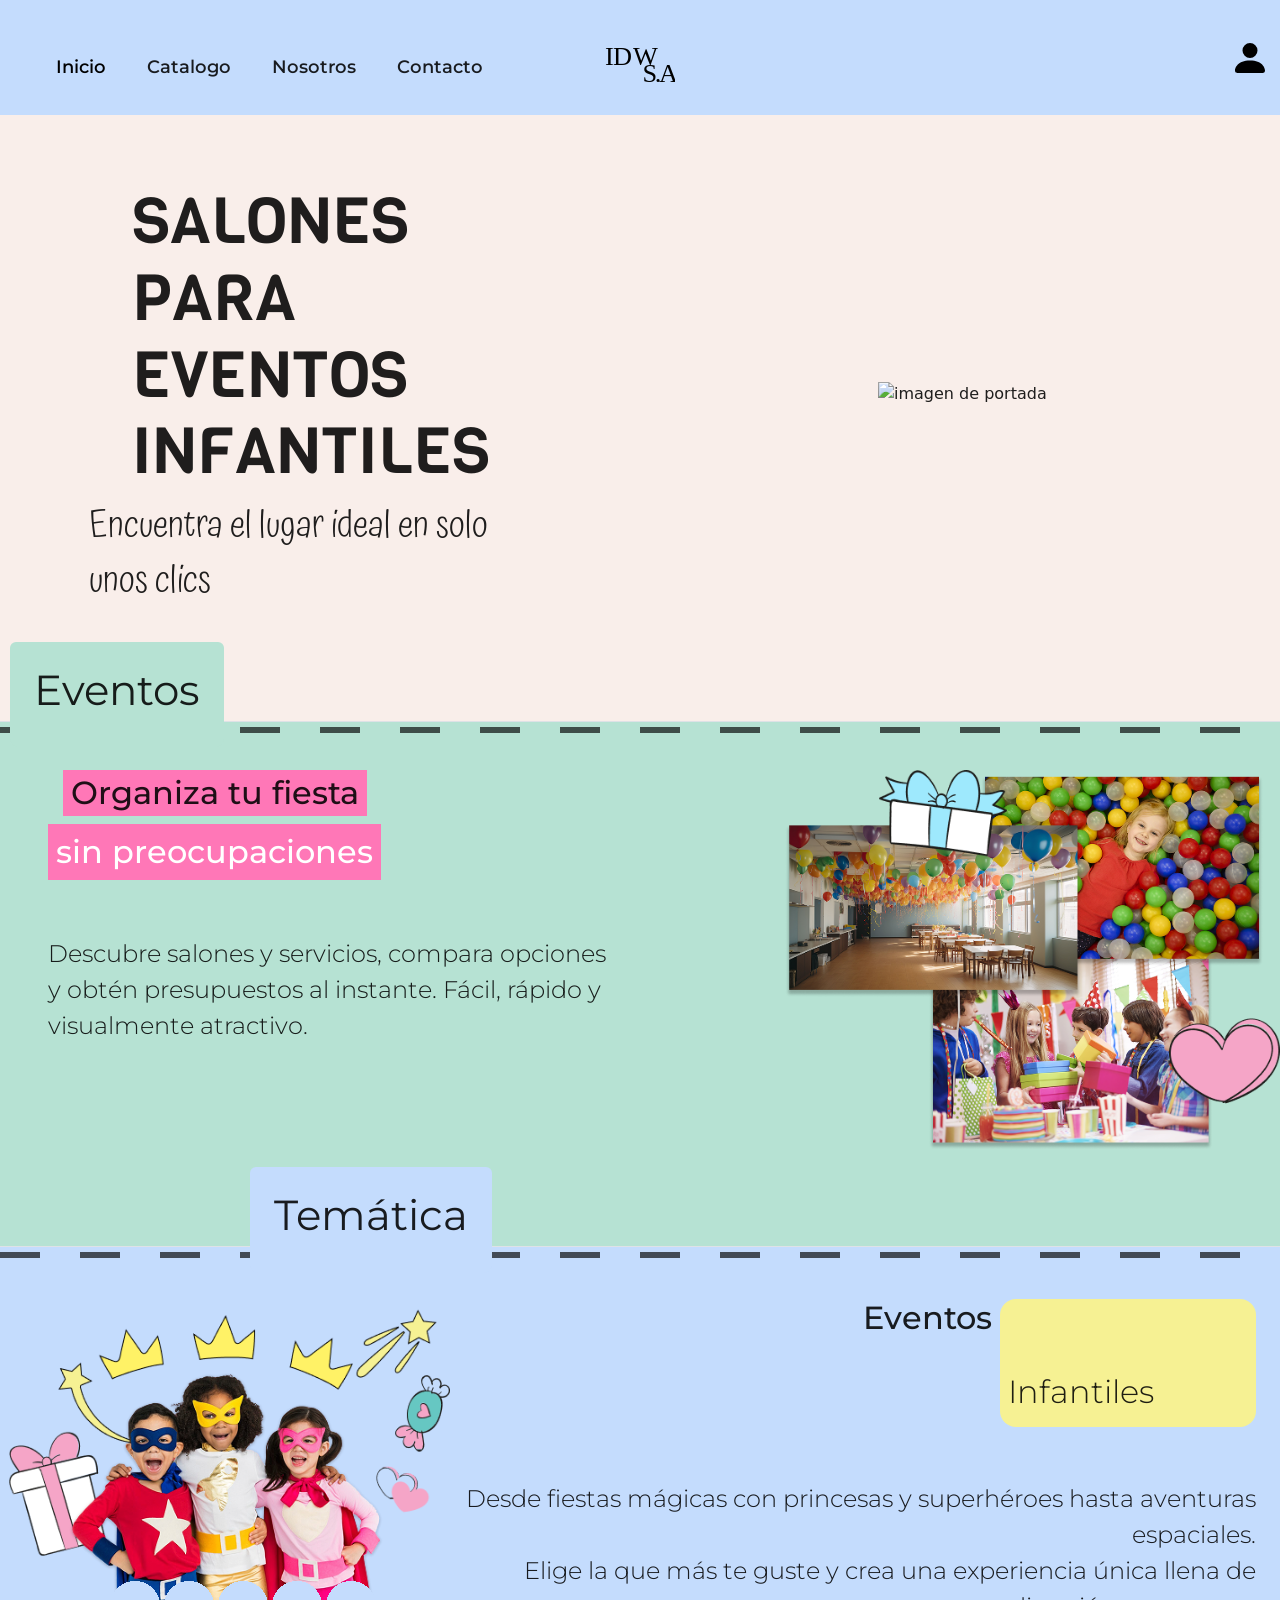
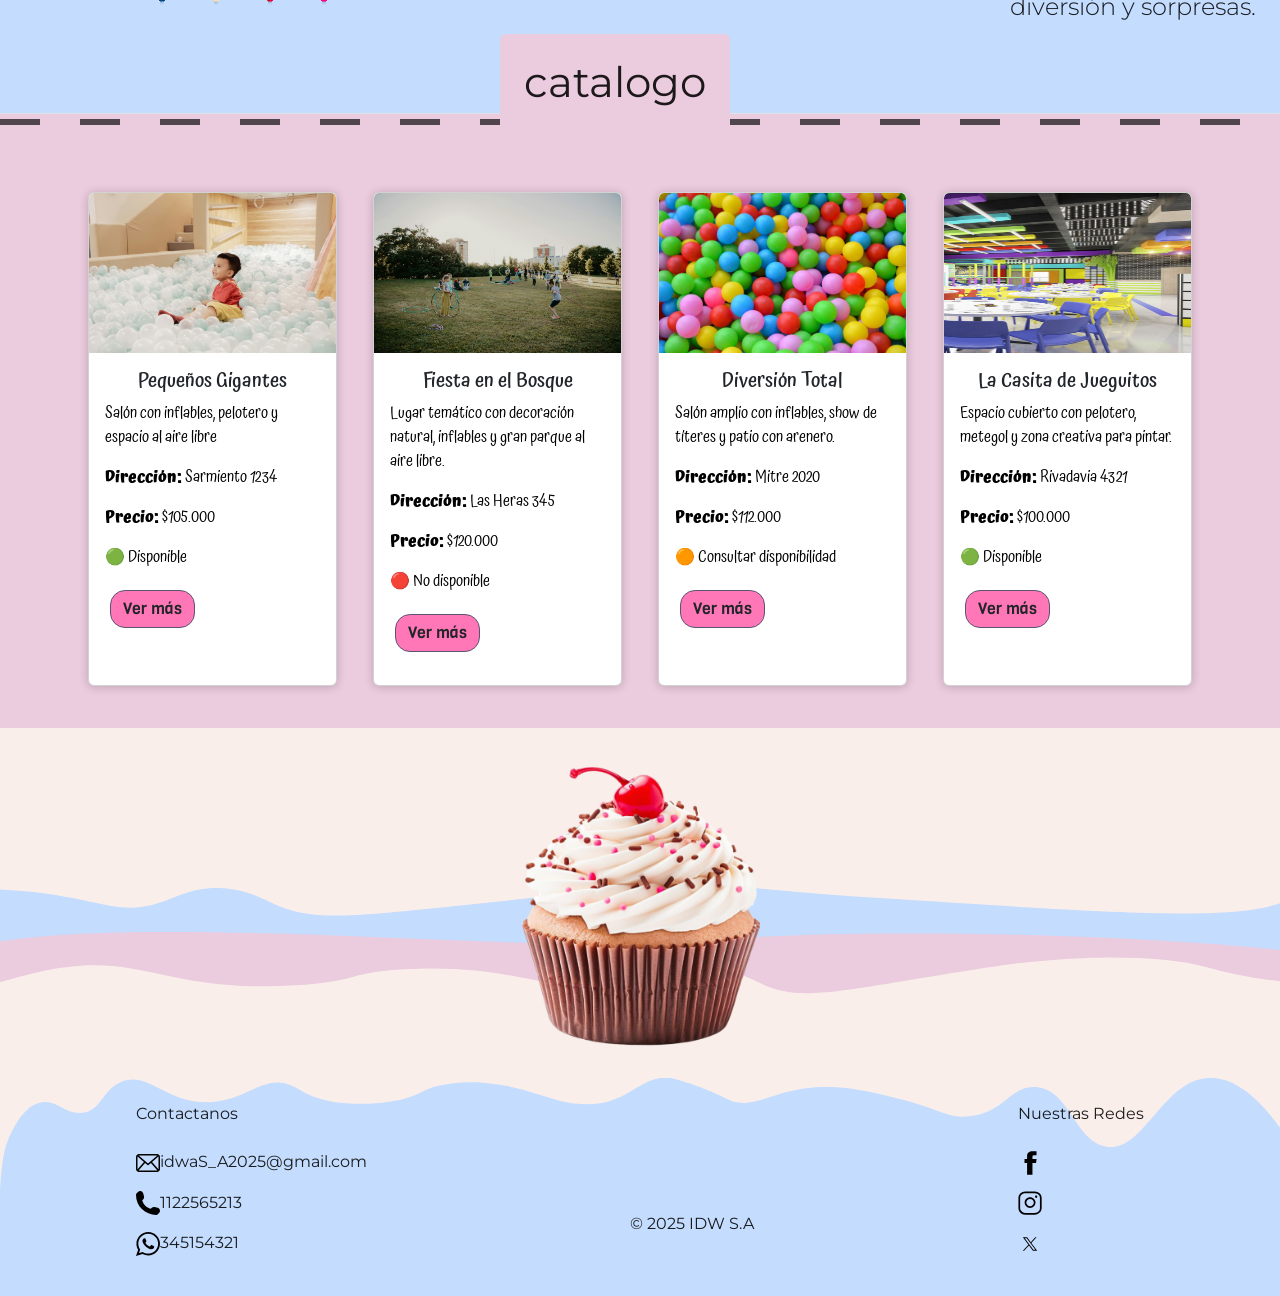
==== index.html @ 7faa492b "se trae cambios de alta salon y resuelve conflictos" ====
<!DOCTYPE html>
<html lang="en">
<head>
    <meta charset="UTF-8">
    <meta name="viewport" content="width=device-width, initial-scale=1.0">
    <title>Document</title>
    <link rel="stylesheet" href="./css/style.css">
    <!-- link bootstrap -->
    <link href="https://cdn.jsdelivr.net/npm/bootstrap@5.3.6/dist/css/bootstrap.min.css" rel="stylesheet" integrity="sha384-4Q6Gf2aSP4eDXB8Miphtr37CMZZQ5oXLH2yaXMJ2w8e2ZtHTl7GptT4jmndRuHDT" crossorigin="anonymous">

</head>
<body>
    <!--------------------------header -------------------------->
    <header class="sticky-top">
        <nav class="navbar navbar-expand-lg ">
            <div class="container-fluid position-relative d-flex align-items-center justify-content-between py-2">
              <button class="navbar-toggler" type="button" data-bs-toggle="collapse" data-bs-target="#navbarTogglerDemo01" aria-controls="navbarTogglerDemo01" aria-expanded="false" aria-label="Toggle navigation">
                <span class="navbar-toggler-icon"></span>
              </button>
              <div class="collapse navbar-collapse" id="navbarTogglerDemo01">
                <a class="navbar-brand" href="#"></a>
                <ul class="navbar-nav me-auto mb-2 mb-lg-0 nav-links">
                  <li class="nav-item">
                    <a class="nav-link active" aria-current="page" href="./index.html">Inicio</a>
                  </li>
                  <li class="nav-item">
                    <a class="nav-link" href="./templates/catalogo.html">Catalogo</a>
                  </li>
                  <li class="nav-item">
                    <a class="nav-link" href="./templates/quienes-somos.html">Nosotros</a>
                  </li>
                  <li class="nav-item">
                    <a class="nav-link" href="./templates/contacto.html">Contacto</a>
                  </li>
    
                </ul>
              </div>
            </div>

          </nav>
        <!-- logo -->
          <div id="logoHeader" class="position-absolute top-50 start-50 translate-middle">
              <img src="./assets/icons/logo.svg" alt="logo de la empresa" class="logo">
          </div>
          
        <!-- Contenedor para el icono User -->
        <div id="icon-container">
            <a href=""><img id="icono" src="/assets/icons/person-fill.svg" alt="Icono"></a>
        </div>
    </header> 

    <!--------------------------portada -------------------------->
    <main class="d-flex flex-column">
        <section class="container my-5 d-flex flex-column flex-md-row align-items-center justify-content-between gap-4 pb-5 mb-5">
            <div class="texto-portada figura-geometrica d-flex flex-column justify-content-center">
              <h1 class="display-3 fw-normal">SALONES PARA 
                <br>EVENTOS <br>
                INFANTILES</h1>
              <p class="lead">Encuentra el lugar ideal en solo unos clics</p>
            </div>
            <img src="./assets/img/imagen-de-portada.png" alt="imagen de portada" class="img-fluid portada-img">
          </section>
          

        <!--------------------------secciones eventos, tematicas, catalogo -------------------------->
        <section class="d-flex flex-column  ">

            <!-- Sección Eventos -->
            <section class="linea-top  d-flex flex-column flex-md-row align-items-lg-start align-items-md-center justify-content-around gap-5 py-5 position-relative border-top" id="seccion-1-evento">
                <div class="linea-titulo position-absolute px-4 py-4 rounded-top rounded-3 titulo-seccion" id="titulo-evento">
                  <h2 >Eventos</h2>
                </div>
              
                <div class="texto-seccion d-flex flex-column align-items-start text-start ms-lg-5 mb-5 gap-5 text-md-end" id="texto-seccion-evento">
                  <div id="subtitulo-seccion-evento" class="d-flex flex-column aling-self-center justify-content-center text-align-center">
                    <h3 class="d-flex flex-column align-self-center subtitulo bg-custom-subtitulo px-2 py-1">Organiza tu fiesta</h3>
                    <span class="subtitulo bg-custom-subtitulo text-white px-2 py-1 d-inline-block mt-0">sin preocupaciones</span>
                  </div>
                  <p class="d-flex flex-column parrafo mt-2 text-start" >
                    Descubre salones y servicios, compara opciones<br> y obtén presupuestos al instante. Fácil, rápido y visualmente atractivo.
                  </p>
                </div>
                <div class="d-flex text-center mb-5">
                    <img src="./assets/img/img-collage-eventos.png" alt="evento collage" class="img-fluid imagen-seccion">
                </div>
                
              </section>

            <!-- tematica -->
            <section class="linea-top  d-flex flex-column flex-md-row-reverse align-items-sm-center justify-content-around gap-3 py-5 position-relative border-top" id="seccion-2-tematica">
                <div class="linea-titulo position-absolute px-4 py-4 rounded-top rounded-3 titulo-seccion" id="titulo-tematica">

                    <h2>Temática</h2>
                    </div>
                    <div class="texto-seccion d-flex flex-column align-items-lg-end align-items-md-center text-start text-md-end gap-4 mb-4 me-3" id="texto-seccion-tematica">
                        <div id="subtitulo-seccion-tematica">
                            <h3 class="d-flex flex-row align-self-center subtitulo bg-custom-subtitulo px-2 py-1">
                                Eventos
                                <span class="subtitulo bg-custom-subtitulo ms-2 rounded-4 px-2 pb-3 pt-2">Infantiles</span>
                            </h3>
                        </div>
                        <p class="d-flex  text-align-center parrafo mt-4 me-2">
                        Desde fiestas mágicas con princesas y superhéroes hasta aventuras espaciales.<br>
                        Elige la que más te guste y crea una experiencia única llena de diversión y sorpresas.
                        </p>
                    </div>

                    <!-- Imagen -->
                    <div class="container-img d-flex mb-5">
                        <img class="imagen-seccion" id="img-super" src="/assets/img/ninios-superheroes.png" alt="temática de niños superheroes">
                    </div>
                          
            </section>
            <!-- catalogo -->
            <section class="linea-top  d-flex flex-column flex-lg-row align-items-center justify-content-around gap-3 py-5 position-relative border-top" id="seccion-3-catalogo">
                <div class="linea-titulo titulo-seccion position-absolute px-4 py-4 rounded-top" id="titulo-catalogo">
                <h2>catalogo</h2>
                </div>
                <!-- cards de catalogo -->

              <div class="container d-none d-md-none d-lg-block mt-4">
                <div class="row row-cols-1 row-cols-md-4 g-4">
                  <div class="col">
                    <div class="card h-100">
                      <img class="card-img-top" src="./assets/img/burbuja-kid.jpg" alt="persona">
                      <div class="card-body">
                        <h5 class="card-title">Pequeños Gigantes</h5>
                        <p class="card-text">Salón con inflables, pelotero y espacio al aire libre</p>
                        <p class="card-text"><strong>Dirección:</strong> Sarmiento 1234</p>
                        <p class="card-text"><strong>Precio:</strong> $105.000</p>
                        <p class="card-text">🟢 Disponible</p>
                        <a href="#" class="btn btn-custom">Ver más</a>
                      </div>
                    </div>

                  </div>

                  <div class="col">
                    <div class="card h-100">
                      <img class="card-img-top " src="./assets/img/evento3.jpg" alt="fiesta al aire libre">
                      <div class="card-body">
                        <h5 class="card-title">Fiesta en el Bosque</h5>
                        <p class="card-text">Lugar temático con decoración natural, inflables y gran parque al aire libre.</p>
                        <p class="card-text"><strong>Dirección:</strong> Las Heras 345</p>
                        <p class="card-text"><strong>Precio:</strong> $120.000</p>
                        <p class="card-text">🔴 No disponible</p>
                        <a href="#" class="btn btn-custom">Ver más</a>
                      </div>
                    </div>
                  </div>

                  <div class="col">
                    <div class="card h-100">
                      <img class="card-img-top" src="./assets/img/pelotas-colores.jpg" alt="salón de juegos">
                      <div class="card-body">
                        <h5 class="card-title">Diversión Total</h5>
                        <p class="card-text">Salón amplio con inflables, show de títeres y patio con arenero.</p>
                        <p class="card-text"><strong>Dirección:</strong> Mitre 2020</p>
                        <p class="card-text"><strong>Precio:</strong> $112.000</p>
                        <p class="card-text">🟠 Consultar disponibilidad</p>
                        <a href="#" class="btn btn-custom">Ver más</a>
                      </div>
                    </div>
                  </div>

                  <div class="col">
                    <div class="card h-100">
                      <img class="card-img-top" src="./assets/img/salon.jpg" alt="salon de fiestas Infantiles">
                      <div class="card-body">
                        <h5 class="card-title">La Casita de Jueguitos</h5>
                        <p class="card-text">Espacio cubierto con pelotero, metegol y zona creativa para pintar.</p>
                        <p class="card-text"><strong>Dirección:</strong> Rivadavia 4321</p>
                        <p class="card-text"><strong>Precio:</strong> $100.000</p>
                        <p class="card-text">🟢 Disponible</p>
                        <a href="#" class="btn btn-custom">Ver más</a>
                      </div>
                    </div>
                  </div>

                </div>
              </div>

              <!-- Carrusel visible solo en tablets y celulares -->
                <div id="carouselTabletMobile" class="carousel d-block d-md-block d-lg-none my-4" data-bs-ride="carousel">
                  <div class="carousel-inner">

                    <div class="carousel-item active">
                      <div class="card mx-3 h-100">
                        <img class="card-img-top w-100" src="./assets/img/burbuja-kid.jpg" alt="Pequeños Gigantes">
                        <div class="card-body">
                          <h5 class="card-title">Pequeños Gigantes</h5>
                          <p class="card-text">Salón con inflables, pelotero y espacio al aire libre</p>
                          <p class="card-text"><strong>Dirección:</strong> Sarmiento 1234</p>
                          <p class="card-text"><strong>Precio:</strong> $105.000</p>
                          <p class="card-text">🟢 Disponible</p>
                          <a href="#" class="btn btn-custom">Ver más</a>
                        </div>
                      </div>
                    </div>

                    <div class="carousel-item">
                      <div class="card mx-3 h-100">
                        <img class="card-img-top w-100" src="./assets/img/evento3.jpg" alt="Fiesta en el Bosque">
                        <div class="card-body">
                          <h5 class="card-title">Fiesta en el Bosque</h5>
                          <p class="card-text">Lugar temático con decoración natural, inflables y gran parque al aire libre.</p>
                          <p class="card-text"><strong>Dirección:</strong> Las Heras 345</p>
                          <p class="card-text"><strong>Precio:</strong> $120.000</p>
                          <p class="card-text">🔴 No disponible</p>
                          <a href="#" class="btn btn-custom">Ver más</a>
                        </div>
                      </div>
                    </div>
  
                    <div class="carousel-item">
                      <div class="card mx-3 h-100">
                        <img class="card-img-top w-100" src="./assets/img/pelotas-colores.jpg" alt="Diversión Total">
                        <div class="card-body">
                          <h5 class="card-title">Diversión Total</h5>
                          <p class="card-text">Salón amplio con inflables, show de títeres y patio con arenero.</p>
                          <p class="card-text"><strong>Dirección:</strong> Mitre 2020</p>
                          <p class="card-text"><strong>Precio:</strong> $112.000</p>
                          <p class="card-text">🟠 Consultar disponibilidad</p>
                          <a href="#" class="btn btn-custom">Ver más</a>
                        </div>
                      </div>
                    </div>

                    <div class="carousel-item">
                      <div class="card mx-3">
                        <img class="card-img-top w-100" src="./assets/img/salon.jpg" alt="La Casita de Jueguitos">
                        <div class="card-body">
                          <h5 class="card-title">La Casita de Jueguitos</h5>
                          <p class="card-text">Espacio cubierto con pelotero, metegol y zona creativa para pintar.</p>
                          <p class="card-text"><strong>Dirección:</strong> Rivadavia 4321</p>
                          <p class="card-text"><strong>Precio:</strong> $100.000</p>
                          <p class="card-text">🟢 Disponible</p>
                          <a href="#" class="btn btn-custom">Ver más</a>
                        </div>
                      </div>
                    </div>

                  </div>

                  <!-- flechitas del carrusel -->
                  <button class="carousel-control-prev" type="button" data-bs-target="#carouselTabletMobile" data-bs-slide="prev">
                    <span class="carousel-control-prev-icon bg-dark rounded-circle"></span>
                  </button>
                  <button class="carousel-control-next" type="button" data-bs-target="#carouselTabletMobile" data-bs-slide="next">
                    <span class="carousel-control-next-icon bg-dark rounded-circle"></span>
                  </button>
                </div>

          </section>
    
      <!----------------------- fin catalogo ----------------------->  
      
     <!--------------------------seccion cupcake -------------------------->
        <section class="container-cupcake">
            <div class="cupcake">
                <a href="/templates/catalogo.html "><img id="imgCupcake" src="./assets/img/cupcake.png" alt="imagen de un cupcake"></a>
            </div>
        </section>
    </main>
     
    <!--------------------------footer -------------------------->

    <footer class="d-flex flex-md-row flex-column flex-wrap justify-content-around align-items-center align-items-md-start text-center py-4 px-2"> 
     <!-- contacto  -->
              <div class="d-flex flex-column align-items-center align-items-md-start">
                <div class="textf">
                    <p class="textoInfo">Contactanos</p>
                <br>
                </div> 
                <div class="logosR d-flex justify-content-start align-items-center align-items-md-start mb-3">
                    <a href=""><img class="redesL" src="./assets/icons/email.svg" alt="logo de email"></a>
                    <p class="textoI">idwaS_A2025@gmail.com</p>
                </div>
                <div class="logosR d-flex justify-content-start align-items-center align-items-md-start mb-3">
                    <a href=""><img class="redesL" src="./assets/icons/phone.svg" alt="logo"></a>
                    <p class="textoI">1122565213</p>
                </div>
                <div class="logosR d-flex justify-content-start align-items-center align-items-md-start mb-3">
                    <a href=""><img class="redesL" src="./assets/icons/whatsapp.svg" alt="logo de whatsapp"></a>
                    <p class="textoI">345154321</p>
                </div>
            </div>
            </div>
      <!-- texto  -->
              <div class="d-flex flex-column justify-content-center align-items-center align-items-md-start mx-2 ">
                <p id="fin">© 2025 IDW S.A</p>
            </div>

      <!-- redes sociales  -->
            <div class="d-flex flex-column align-items-center align-items-md-start" id="redesF">
                <p class="textoInfo">Nuestras Redes</p>
                <br>
                <div class="logosR d-flex justify-content-center mb-3">
                    <a href=""><img class="redesL" src="./assets/icons/facebook.svg" alt="logo de facebook"></a>
                </div>
                <div class="logosR d-flex justify-content-center mb-3">
                    <a href=""><img class="redesL" src="./assets/icons/instagram.svg" alt="logo de instagram"></a>
                </div>
                <div class="logosR d-flex justify-content-center mb-3">
                  <a href=""><img class="redesL" src="./assets/icons/twitter.svg" alt="logo de twitter"></a>
                </div>
            </div> 
    </footer>

    <script src="https://cdn.jsdelivr.net/npm/bootstrap@5.3.6/dist/js/bootstrap.bundle.min.js" integrity="sha384-j1CDi7MgGQ12Z7Qab0qlWQ/Qqz24Gc6BM0thvEMVjHnfYGF0rmFCozFSxQBxwHKO" crossorigin="anonymous"></script>
  
</body>

</html>
---- css/style.css ----
@import url('https://fonts.googleapis.com/css2?family=Atma:wght@300;400;500;600;700&family=Montserrat:ital,wght@0,100..900;1,100..900&family=Viga&display=swap');


:root{
    --color-fondo: rgb(249, 238, 234);
    --color-lineas: rgb(0, 0, 0, 0.66);
    --color-linea-invisible:rgb(0, 0, 0, 0);
    --color-primero:rgb(182, 226, 211);
    --color-segundo: rgb(196, 220, 253);
    --color-tercero: rgb(235, 203, 222);
    --color-cuarto:rgb(246, 241, 147);
    --color-quinto:rgb(163, 255, 172);
    --color-sexto:rgb(255, 119, 183);
    --color-septimo: rgb(89, 86, 116);
    --color-letra:rgb(0, 0, 0, 0.88);
    --letra-titulo: "Viga", sans-serif;
    --letra-subtitulo: "Montserrat", sans-serif;
    --letra-texto: "Montserrat", sans-serif;
    --letra-divertida: "Atma", system-ui;
}

/*Eliminacion de margenes y padding predefinidos*/
*{
    margin: 0;
    padding:0;
}

/*body*/
body{
    background-color: var(--color-fondo) !important;
    color: var(--color-letra) !important;
}

/****************************header*******************************/
header {
    display: flex;
    justify-content: space-between;
    align-items: center; 
    background-color: var(--color-segundo);
    padding: 10px;
}

/* imagen logo */
#logoHeader{
    width: 70px;
    height: auto;
    margin-top: 10px;
    background: none;
}

/* barra de navegacion */
.navbar{
    display: flex;
    justify-content: center;
    align-items: center;
    background: none;
}
.navbar ul {
    list-style-type: none;
    display: flex;
    margin: 10px;
    padding: 0;
    background: none;
}

.navbar li a {
    margin-right: 25px;
    margin-top: 10px;
    text-decoration: none;
    text-decoration-style: solid;
    background: none;
    font-weight: 550;
    font-size: 18px;
    font-family: var(--letra-texto);
    color: var(--color-letra);
}
.navbar li a:hover{
    background-color: var(--color-fondo);
    border-radius: 5px;
    width: 100%;
}
/* icono user y su contenedor */
#icon-container {
    display: flex;
    justify-content: flex-end;
    align-items: center;
    background: none;
}

#icono {
    width: 40px; 
    height: auto;
    margin-left: 10px;
    background-color: var(--color2);
}
/****************************fin del header*******************************/
/*---Comienza Main----*/
main{
    display: flex;
    flex-direction: column;
}
/*---Seccion Portada de inicio---*/


.figura-geometrica {
    background-image: url("../assets/img/cuadrado-y-circulo.png");
    background-size: contain;
    background-repeat: no-repeat;
    width: 30em;
    height: auto;
    padding: 20px 0 0px 50px;
}

.texto-portada p {
    position: relative;
    right: 10%;
    font-family: var(--letra-divertida);
    font-weight: 300;
    font-size: 2.3rem;
}

.texto-portada h1 {
    font-family: var(--letra-titulo);
}

.portada-img {
    width: 25vw;
    height: auto;
    object-fit: cover;
}

/*FIN PORTADA INICIO*/

/*----Seciones continuas----*/
/*----espacio secciones general(eventos-tematica-catalogo-) ----*/

.container-espacio-secciones{
    display: flex;
    flex-direction: column;
    margin-top: 30px;
}


/*Titulos (h2)sobresalientes de las secciones afectando de manera general(eventos-tematica-catalogo)*/
.titulo-seccion h2{
    font-size: 2.6rem;
    font-family: var(--letra-subtitulo);
    font-weight: 400;
    font-style: normal;
}
.titulo-seccion{
    height: fit-content;
    z-index: 1;
    position: absolute;
    top: -80px;
    left: 10px;
    padding: 1.25em 1.25em 0.25em 0.25em; 
    border-radius: 2em 2em 0 0;
    
    
}
/*posicionamiento de texto en cada seccion de manera general(evento-tematica-catalogo) */


/* tipografía Subtitulos(h3) de cada seccion*/
.subtitulo{
    font-family: var(--letra-subtitulo);
    font-optical-sizing: auto;
    font-weight: 500;
    font-style: normal;
    font-size: 2rem;
}
/*tipografía parrafo de cada seccion*/
.parrafo{
    font-family: var(--letra-texto);
    font-optical-sizing: auto;
    font-weight: 300;
    font-style: normal;
    font-size: 1.5rem;
}


/*borde superior secciones*/
.linea-top {
    background-image: repeating-linear-gradient(60deg, var(--color-lineas), var(--color-lineas) 60px, transparent 60px, transparent 60.05px, var(--color-lineas) 60px), repeating-linear-gradient(90deg, var(--color-lineas), var(--color-lineas) 40px, transparent 0, transparent 30px,var(--color-linea-invisible) 80px), repeating-linear-gradient(180deg, #000000, #000000 28.5px, transparent 30px, transparent 48.05px, #000000 49px), repeating-linear-gradient(270deg, #000000, #000000 28.5px, transparent 30px, transparent 48.05px, #000000e1 49px);
    background-size: 0 0, 100% 6px, 0 0 , 0 0;
    background-position: 0 0, 0 5px, 0 0, 0 0;
    background-repeat: no-repeat;   
    }


.linea-titulo {
    background-image: url("../assets/img/lineas-en-titulos.png");
    background-repeat: no-repeat;
    background-size: cover;
    background-position: 0 -20%;
    
}

.container-img{
   width: 95%;
   max-width: 450px;
}

.imagen-seccion{
   width: 100%;
   height: auto;
}

/*--FIN de los estilos de las secciones en general(evento-tematica-catalogo)--*/


/*----primera seccion - eventos----*/

#seccion-1-evento{
   background-color: var(--color-primero);
   
   gap: 30px;
}

#titulo-evento{
    background-color: var(--color-primero);
    top:-30;
}


#subtitulo-seccion-evento h3, span{
    width: fit-content;
    background-color: var(--color-sexto);
}

#seccion-1-evento div p{
    margin-top: 40px;
    width: auto;
}

  
/*fin seccion - evento*/

/*-----segunda seccion - temática-----*/

#seccion-2-tematica{
    background-color: var(--color-segundo);
    justify-content: space-around;
    gap: 80px;
    flex-direction: row-reverse;
}

/*titulo tematica que sobre sale*/
#titulo-tematica{
    background-color: var(--color-segundo);
    left: 250px;
}


#img-super{

    mask: linear-gradient(#000000 70%, transparent);
    mask: radial-gradient(circle at bottom,#0000 25px, #000 25px);
    mask-size: 12% 100%;
}

#texto-seccion-tematica {
    align-items: end ;
    text-align: end;
    gap: 80px;
    margin-bottom: 30px; 
    margin-right: 30px;
    
}
#texto-seccion-tematica p{
    margin-right: 10px;
}

#subtitulo-seccion-tematica h3{
    display: flex;
    flex-direction: row;
    height: 12vh;
    margin-bottom: 30px;
}
#subtitulo-seccion-tematica span{
    align-content: end;
    width: 8em;
    height: 4em;
    text-align: start;
    padding-bottom: 1.2rem;
    padding-left: 0.625rem;
    margin-left: 0.625rem;
    font-weight: 300;
    background-color: var(--color-cuarto);
    
}

/*fin seccion - temática*/
/*-----tercera seccion - catálogo------*/

.card{
    margin: 6px;
    border-radius: 6px;
    overflow: hidden;
    background: #fff;
    box-shadow: 0px 1px 10px rgba(0,0,0,0.2);
    cursor: default;
    transition:  all 0.2s ease;
}
.card:hover{
    box-shadow: 5px 5px 20px rgba(0,0,0,0.4);
    transform: translateY(-3%);
}

.card img{
    width: 100%;
    height: 10rem;
}
.card .card-title{
    padding: 5x;
    font-family: var(--letra-divertida);
    text-align: center;
}

.card .card-text{
    font-family: var(--letra-divertida);
    line-height: 1.5;
    color: black;
}

.card .contenido{
    font-weight:  400;
}

.card a{
    font-family: var(--letra-titulo);
    font-size: 1rem;
    background-color: var(--color-sexto);
    border-radius: 15px;
    border-color: var(--color-septimo);
    margin: 5px;
}
#seccion-3-catalogo{
    background-color: var(--color-tercero);
    justify-content: center;
}

#titulo-catalogo{
    background-color: var(--color-tercero);
    left: 500px;
}


/*fin seccion - catálogo*/

/*********************************** seccion cupcake **********************************/
.container-cupcake{
    background-image: url("../assets/img/fondo-cupcake.svg");
    background-size: cover;
    background-color: none;
    background-position: center;  
    width: 100%;
}

.cupcake{
    padding: 20px;
    margin: 5px; 
}
#imgCupcake{
    width: 250px; 
    height: auto;
    display: block; 
    margin: 0 auto; 
    transition: transform 0.3s ease;
}
/* efecto hover en img */
#imgCupcake:hover {
    transform: scale(1.1); 
}
/********************************** footer **********************************/
footer{
    background-image: url("../assets/img/wave-celeste.svg");;
    background-size: cover;
    background-repeat: no-repeat;
    background-position: top; 
    padding: 3px; 
    text-align: center;
    margin-top: 0px;
    justify-content: space-around;
    align-items: center;
}

.redesL {
    width: 24px;
    height: 24px;
  }
  

.textoI, .textoInfo {
    font-family: var(--letra-texto);
    text-align: left;
    margin: 0;
  }
  
  
#fin {
    font-family: var(--letra-texto);
    text-align: center;
    margin-top: 110px;
    font-size: 1rem;
    margin-bottom: 0;
  }


@media (max-width:780px){
    html{
        font-size: 14px;
    }

    .figura-geometrica {
    background-image: url("../assets/img/cuadrado-y-circulo.png");
    background-size: contain;
    background-repeat: no-repeat;
    width: 80%;
    height: auto;
    padding: 10px 0 10px 10px;
    }   
    
    .texto-portada p {
        right: 0%;
        
    }
    
    .titulo-seccion{
    top: -60px;
    left: 10px;
    padding: 20px 20px 20px 20px; 
    border-radius: 30px 30px 0 0;  
    } 
    
    .texto-seccion{
        align-items: center;
        flex-direction: column;
        text-align: center;
        justify-content: center;
       
        text-align: center;
    
    };

    #subtitulo-seccion-evento{
        align-items: center;
        text-align: center;
    };
    
    #texto-seccion-evento{
    align-items: center;
    margin-left: 0;
    margin-bottom: 0; 
    gap: 0;
    text-align: center;
}

    #titulo-tematica{
        
        left: 10px;
    }
    #titulo-catalogo{
        left: 10px;
    }
} 

@media (max-width:410px){
    html{
        font-size: 10px;
    }
    #texto-seccion-tematica p{
    margin-right: 0px;
}
} 

/********** tablet ************/
@media  (min-width: 601px) and (max-width: 991px) {
    #fin{
        margin: 2px;
    }
    .card{
        display: flex;
        justify-content: center;
        align-items: center;
        padding:20px 0;
        width: 240px;
    }

    .container-cupcake{
        width: 100%;
        display: flex;
    }
    .cupcake{
    margin: 0 auto;
    text-align: center;
    }
    #imgCupcake{
        width: 130px; 
        height: auto;
        display: flex; 
        margin: 0 auto; 
        transition: transform 0.3s ease;
    }
    #imgCupcake:hover {
        transform: scale(1.1); 
    }
}
@media (min-width: 992px) and (max-width: 1100px) {
  #logoHeader {
    margin-left: 50px;
  }
   
}

/* mobile */
@media (max-width: 600px){ 
    #fin{
        margin: 2px;
    }
    .card{
        justify-content: center;
        align-items: center;
        padding: 5px 0;
        width: 240px;
    }
    .logosR{
        justify-content: center;
    }
    .redesL {
        width: 18px;
        height: 18px;
    }
    .container-cupcake, footer{
        width: 100%;
        display: flex;
    }
    .cupcake{
    margin: 0 auto;
    text-align: center;
    }
    #imgCupcake{
        width: 100px; 
        height: auto;
        display: flex; 
        margin: 0 auto; 
        transition: transform 0.3s ease;
    }
    #imgCupcake:hover {
        transform: scale(1.1); 
    }
    .textoI{
        display: none;
    }
}
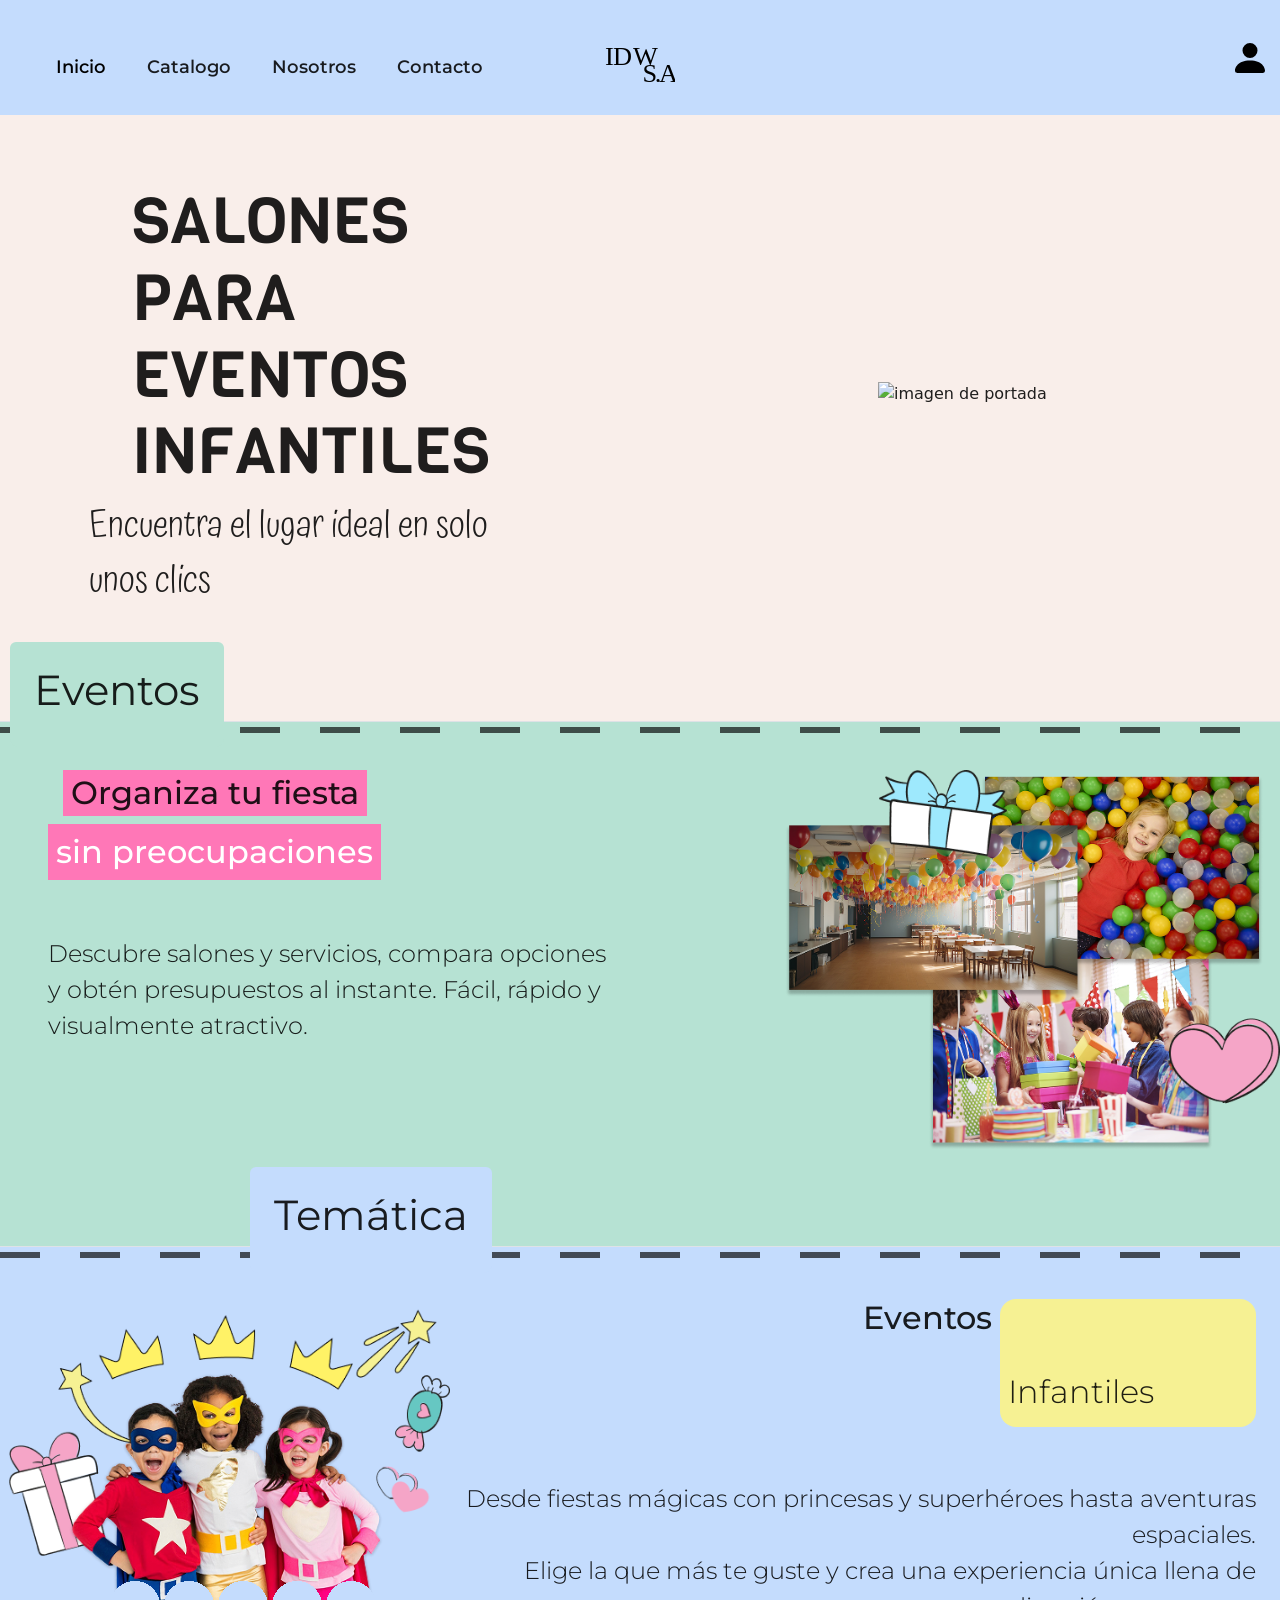
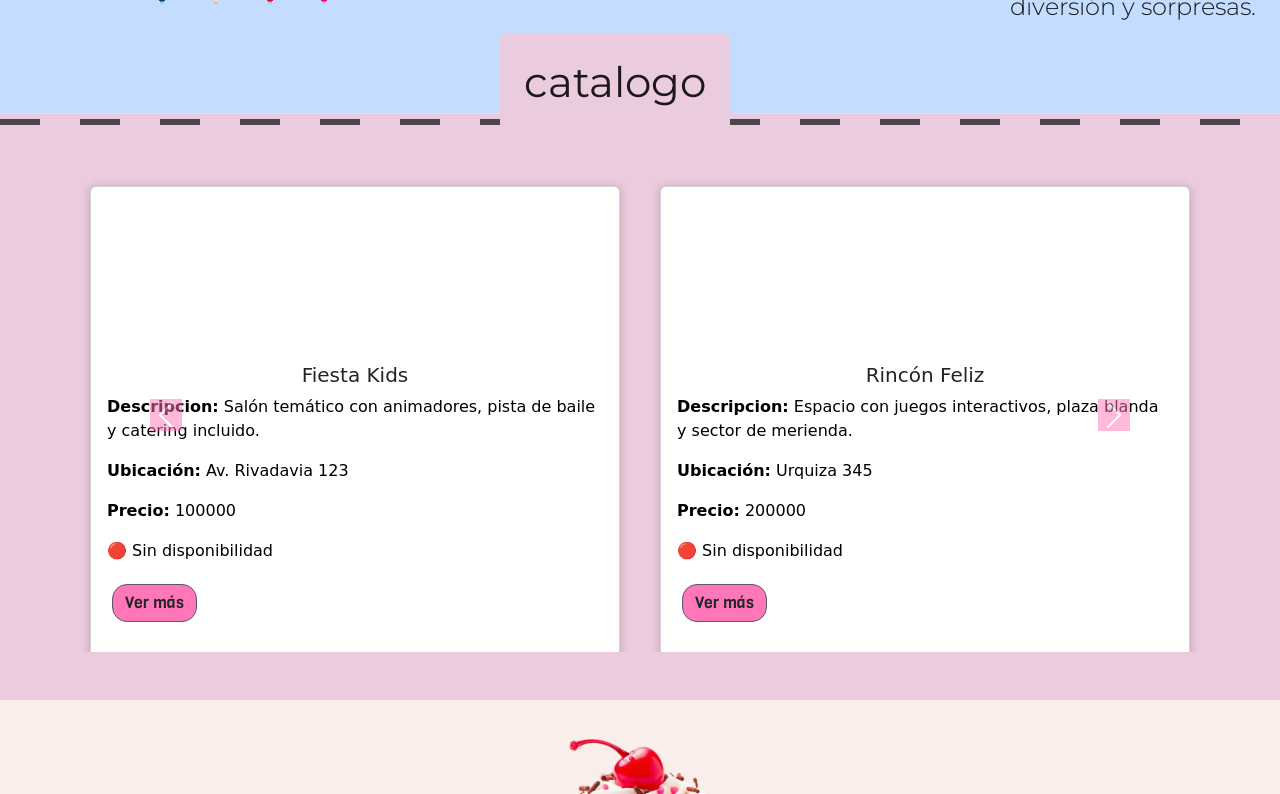
==== commit 0ae3b3aa: "add traemos datos y se visualizan desde el local storage, se limpia codigo y se arreglan estilos Co-" ====
--- a/index.html
+++ b/index.html
@@ -45,7 +45,7 @@
           
         <!-- Contenedor para el icono User -->
         <div id="icon-container">
-            <a href=""><img id="icono" src="/assets/icons/person-fill.svg" alt="Icono"></a>
+            <a href="./templates/login.html"><img id="icono" src="/assets/icons/person-fill.svg" alt="Icono"></a>
         </div>
     </header> 
 
@@ -117,139 +117,14 @@
                 <h2>catalogo</h2>
                 </div>
                 <!-- cards de catalogo -->
-
-              <div class="container d-none d-md-none d-lg-block mt-4">
-                <div class="row row-cols-1 row-cols-md-4 g-4">
-                  <div class="col">
-                    <div class="card h-100">
-                      <img class="card-img-top" src="./assets/img/burbuja-kid.jpg" alt="persona">
-                      <div class="card-body">
-                        <h5 class="card-title">Pequeños Gigantes</h5>
-                        <p class="card-text">Salón con inflables, pelotero y espacio al aire libre</p>
-                        <p class="card-text"><strong>Dirección:</strong> Sarmiento 1234</p>
-                        <p class="card-text"><strong>Precio:</strong> $105.000</p>
-                        <p class="card-text">🟢 Disponible</p>
-                        <a href="#" class="btn btn-custom">Ver más</a>
-                      </div>
-                    </div>
-
-                  </div>
-
-                  <div class="col">
-                    <div class="card h-100">
-                      <img class="card-img-top " src="./assets/img/evento3.jpg" alt="fiesta al aire libre">
-                      <div class="card-body">
-                        <h5 class="card-title">Fiesta en el Bosque</h5>
-                        <p class="card-text">Lugar temático con decoración natural, inflables y gran parque al aire libre.</p>
-                        <p class="card-text"><strong>Dirección:</strong> Las Heras 345</p>
-                        <p class="card-text"><strong>Precio:</strong> $120.000</p>
-                        <p class="card-text">🔴 No disponible</p>
-                        <a href="#" class="btn btn-custom">Ver más</a>
-                      </div>
-                    </div>
-                  </div>
-
-                  <div class="col">
-                    <div class="card h-100">
-                      <img class="card-img-top" src="./assets/img/pelotas-colores.jpg" alt="salón de juegos">
-                      <div class="card-body">
-                        <h5 class="card-title">Diversión Total</h5>
-                        <p class="card-text">Salón amplio con inflables, show de títeres y patio con arenero.</p>
-                        <p class="card-text"><strong>Dirección:</strong> Mitre 2020</p>
-                        <p class="card-text"><strong>Precio:</strong> $112.000</p>
-                        <p class="card-text">🟠 Consultar disponibilidad</p>
-                        <a href="#" class="btn btn-custom">Ver más</a>
-                      </div>
-                    </div>
-                  </div>
-
-                  <div class="col">
-                    <div class="card h-100">
-                      <img class="card-img-top" src="./assets/img/salon.jpg" alt="salon de fiestas Infantiles">
-                      <div class="card-body">
-                        <h5 class="card-title">La Casita de Jueguitos</h5>
-                        <p class="card-text">Espacio cubierto con pelotero, metegol y zona creativa para pintar.</p>
-                        <p class="card-text"><strong>Dirección:</strong> Rivadavia 4321</p>
-                        <p class="card-text"><strong>Precio:</strong> $100.000</p>
-                        <p class="card-text">🟢 Disponible</p>
-                        <a href="#" class="btn btn-custom">Ver más</a>
-                      </div>
-                    </div>
-                  </div>
-
+                
+                <!-- Carrusel dinámico de salones -->
+                <div class="container mt-3">
+                  <div id="containerIndexSalones"></div>
                 </div>
               </div>
+                    
 
-              <!-- Carrusel visible solo en tablets y celulares -->
-                <div id="carouselTabletMobile" class="carousel d-block d-md-block d-lg-none my-4" data-bs-ride="carousel">
-                  <div class="carousel-inner">
-
-                    <div class="carousel-item active">
-                      <div class="card mx-3 h-100">
-                        <img class="card-img-top w-100" src="./assets/img/burbuja-kid.jpg" alt="Pequeños Gigantes">
-                        <div class="card-body">
-                          <h5 class="card-title">Pequeños Gigantes</h5>
-                          <p class="card-text">Salón con inflables, pelotero y espacio al aire libre</p>
-                          <p class="card-text"><strong>Dirección:</strong> Sarmiento 1234</p>
-                          <p class="card-text"><strong>Precio:</strong> $105.000</p>
-                          <p class="card-text">🟢 Disponible</p>
-                          <a href="#" class="btn btn-custom">Ver más</a>
-                        </div>
-                      </div>
-                    </div>
-
-                    <div class="carousel-item">
-                      <div class="card mx-3 h-100">
-                        <img class="card-img-top w-100" src="./assets/img/evento3.jpg" alt="Fiesta en el Bosque">
-                        <div class="card-body">
-                          <h5 class="card-title">Fiesta en el Bosque</h5>
-                          <p class="card-text">Lugar temático con decoración natural, inflables y gran parque al aire libre.</p>
-                          <p class="card-text"><strong>Dirección:</strong> Las Heras 345</p>
-                          <p class="card-text"><strong>Precio:</strong> $120.000</p>
-                          <p class="card-text">🔴 No disponible</p>
-                          <a href="#" class="btn btn-custom">Ver más</a>
-                        </div>
-                      </div>
-                    </div>
-  
-                    <div class="carousel-item">
-                      <div class="card mx-3 h-100">
-                        <img class="card-img-top w-100" src="./assets/img/pelotas-colores.jpg" alt="Diversión Total">
-                        <div class="card-body">
-                          <h5 class="card-title">Diversión Total</h5>
-                          <p class="card-text">Salón amplio con inflables, show de títeres y patio con arenero.</p>
-                          <p class="card-text"><strong>Dirección:</strong> Mitre 2020</p>
-                          <p class="card-text"><strong>Precio:</strong> $112.000</p>
-                          <p class="card-text">🟠 Consultar disponibilidad</p>
-                          <a href="#" class="btn btn-custom">Ver más</a>
-                        </div>
-                      </div>
-                    </div>
-
-                    <div class="carousel-item">
-                      <div class="card mx-3">
-                        <img class="card-img-top w-100" src="./assets/img/salon.jpg" alt="La Casita de Jueguitos">
-                        <div class="card-body">
-                          <h5 class="card-title">La Casita de Jueguitos</h5>
-                          <p class="card-text">Espacio cubierto con pelotero, metegol y zona creativa para pintar.</p>
-                          <p class="card-text"><strong>Dirección:</strong> Rivadavia 4321</p>
-                          <p class="card-text"><strong>Precio:</strong> $100.000</p>
-                          <p class="card-text">🟢 Disponible</p>
-                          <a href="#" class="btn btn-custom">Ver más</a>
-                        </div>
-                      </div>
-                    </div>
-
-                  </div>
-
-                  <!-- flechitas del carrusel -->
-                  <button class="carousel-control-prev" type="button" data-bs-target="#carouselTabletMobile" data-bs-slide="prev">
-                    <span class="carousel-control-prev-icon bg-dark rounded-circle"></span>
-                  </button>
-                  <button class="carousel-control-next" type="button" data-bs-target="#carouselTabletMobile" data-bs-slide="next">
-                    <span class="carousel-control-next-icon bg-dark rounded-circle"></span>
-                  </button>
-                </div>
 
           </section>
     
@@ -308,7 +183,8 @@
     </footer>
 
     <script src="https://cdn.jsdelivr.net/npm/bootstrap@5.3.6/dist/js/bootstrap.bundle.min.js" integrity="sha384-j1CDi7MgGQ12Z7Qab0qlWQ/Qqz24Gc6BM0thvEMVjHnfYGF0rmFCozFSxQBxwHKO" crossorigin="anonymous"></script>
-  
+    <script type="module" src="../js/visualizar.js"></script>
+    <script type="module" src="../js/inicializar.js"></script>
 </body>
 
 </html>
--- a/css/style.css
+++ b/css/style.css
@@ -553,4 +553,8 @@
     .textoI{
         display: none;
     }
-}+}
+
+
+
+
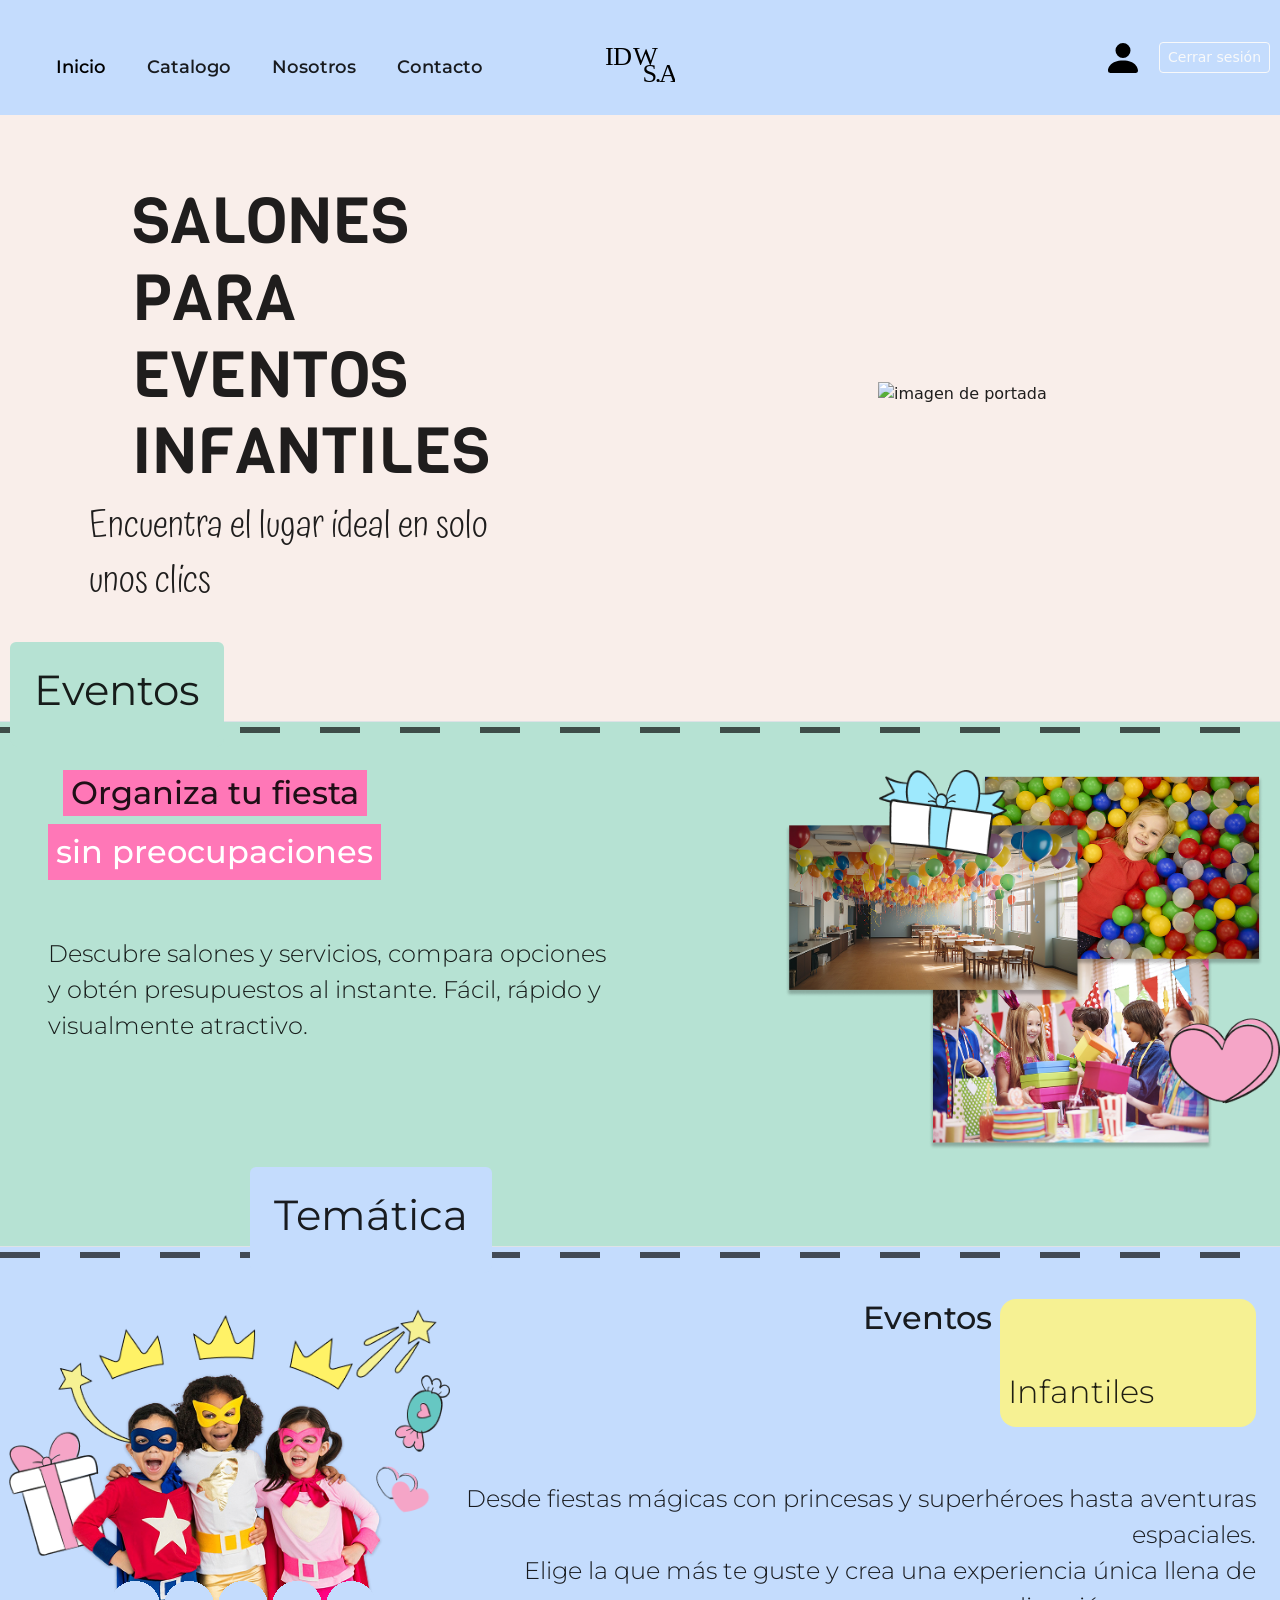
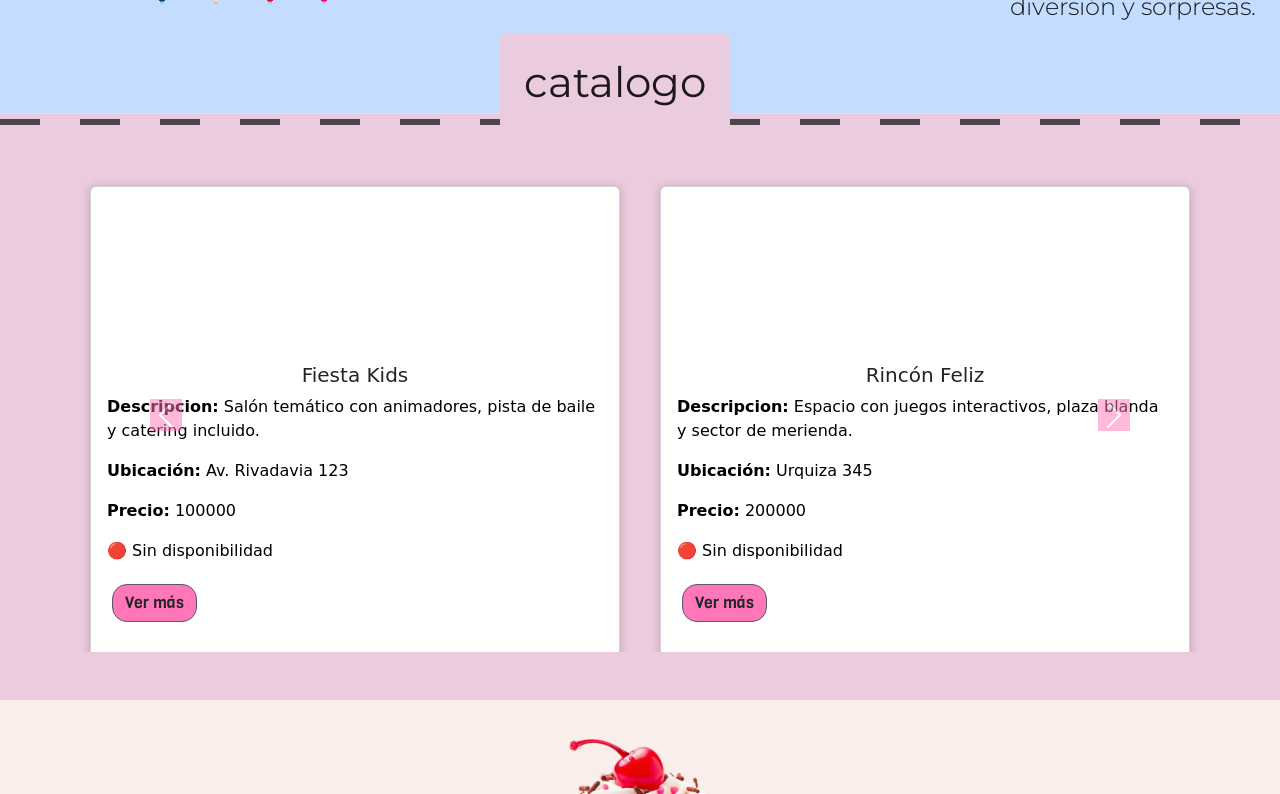
==== commit aa8e4d3b: "logout front index" ====
--- a/index.html
+++ b/index.html
@@ -44,9 +44,22 @@
           </div>
           
         <!-- Contenedor para el icono User -->
-        <div id="icon-container">
+        <!-- <div id="icon-container">
             <a href="./templates/login.html"><img id="icono" src="/assets/icons/person-fill.svg" alt="Icono"></a>
-        </div>
+        </div> -->
+
+          <div id="icon-container" class="d-flex align-items-center gap-2">
+            <!-- Ícono que por defecto redirige a login -->
+                <a id="icono-link" href="#">
+                    <img id="icono" src="/assets/icons/person-fill.svg" alt="Icono" width="32" height="32">
+                </a>
+
+            <!-- Nombre usuario y botón logout, oculto inicialmente -->
+                <div id="user-info" class="d-flex align-items-center gap-2" style="display: none;">
+                    <span id="nombre-usuario" class="fw-bold text-white"></span>
+                    <button id="btn-logout" class="btn btn-outline-light btn-sm">Cerrar sesión</button>
+                </div>
+          </div>
     </header> 
 
     <!--------------------------portada -------------------------->
@@ -182,6 +195,7 @@
             </div> 
     </footer>
 
+    <script src="../js/logout.js"></script>
     <script src="https://cdn.jsdelivr.net/npm/bootstrap@5.3.6/dist/js/bootstrap.bundle.min.js" integrity="sha384-j1CDi7MgGQ12Z7Qab0qlWQ/Qqz24Gc6BM0thvEMVjHnfYGF0rmFCozFSxQBxwHKO" crossorigin="anonymous"></script>
     <script type="module" src="../js/visualizar.js"></script>
     <script type="module" src="../js/inicializar.js"></script>
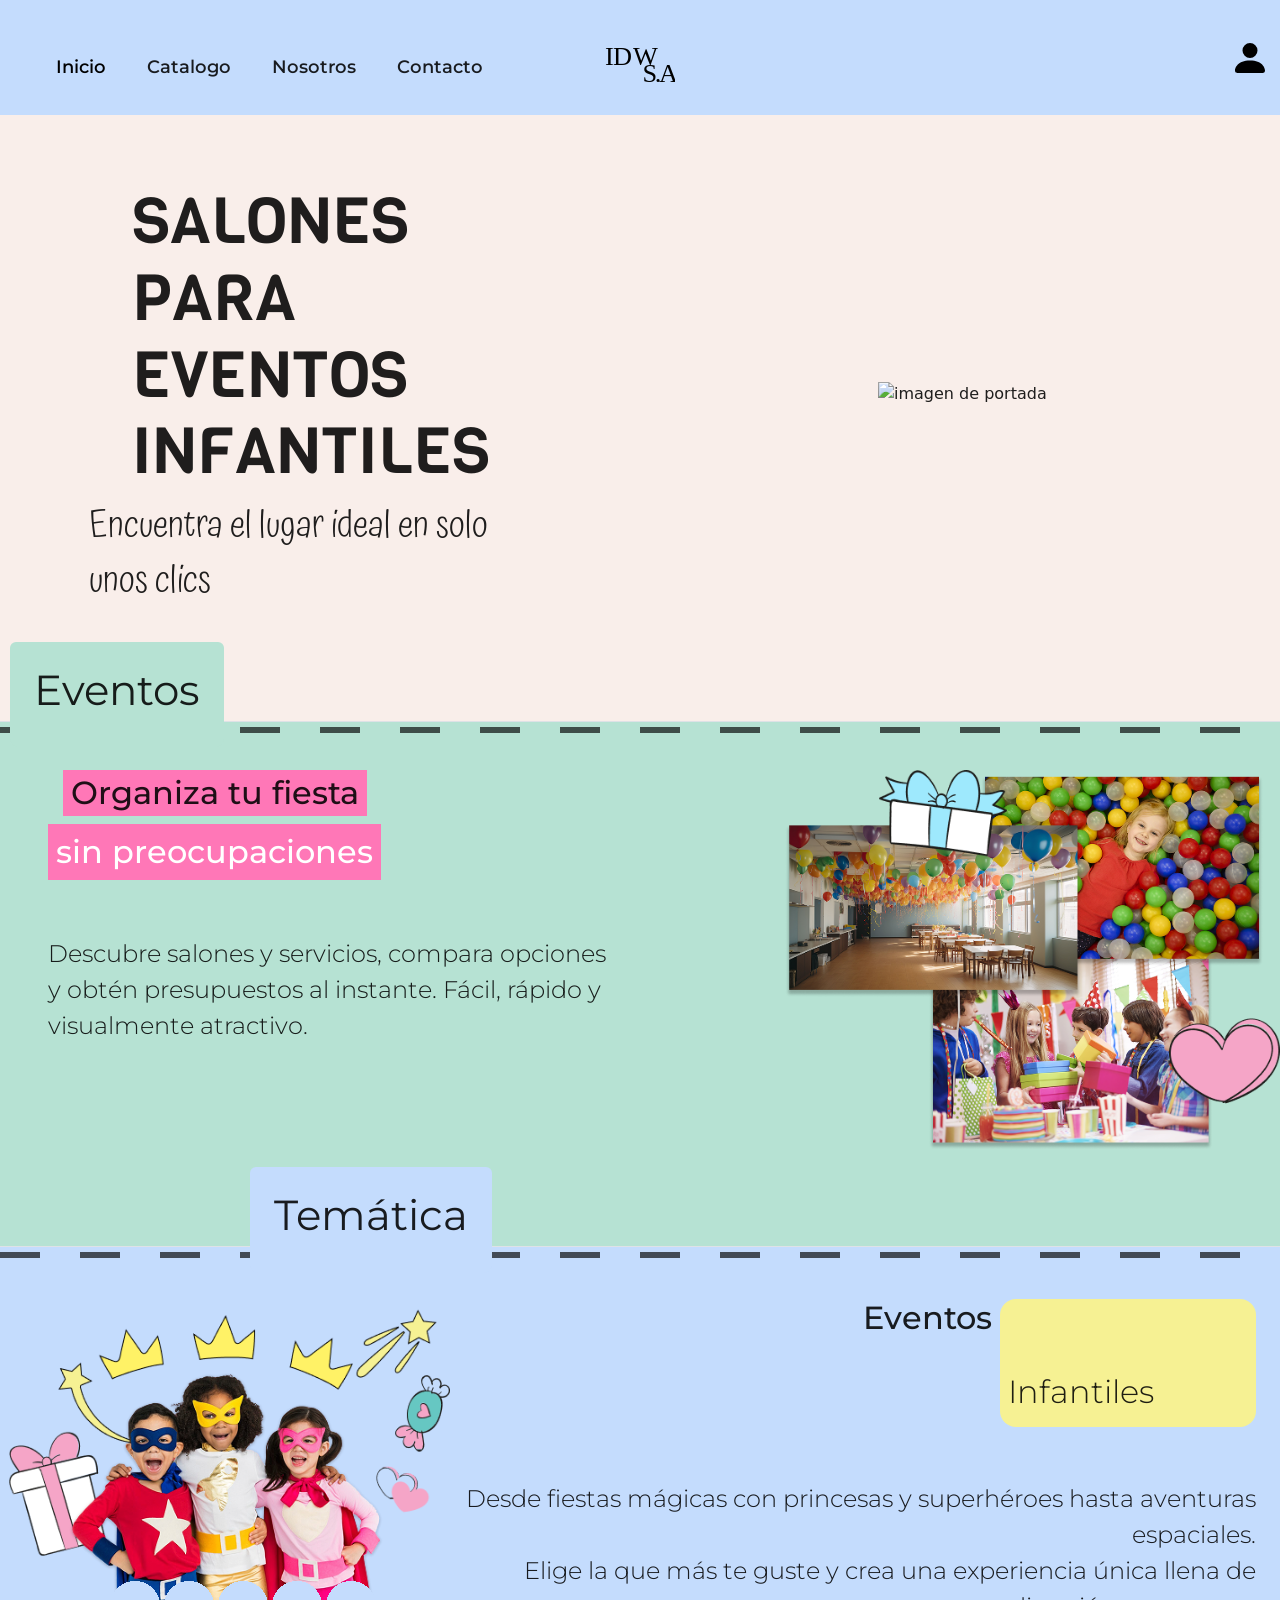
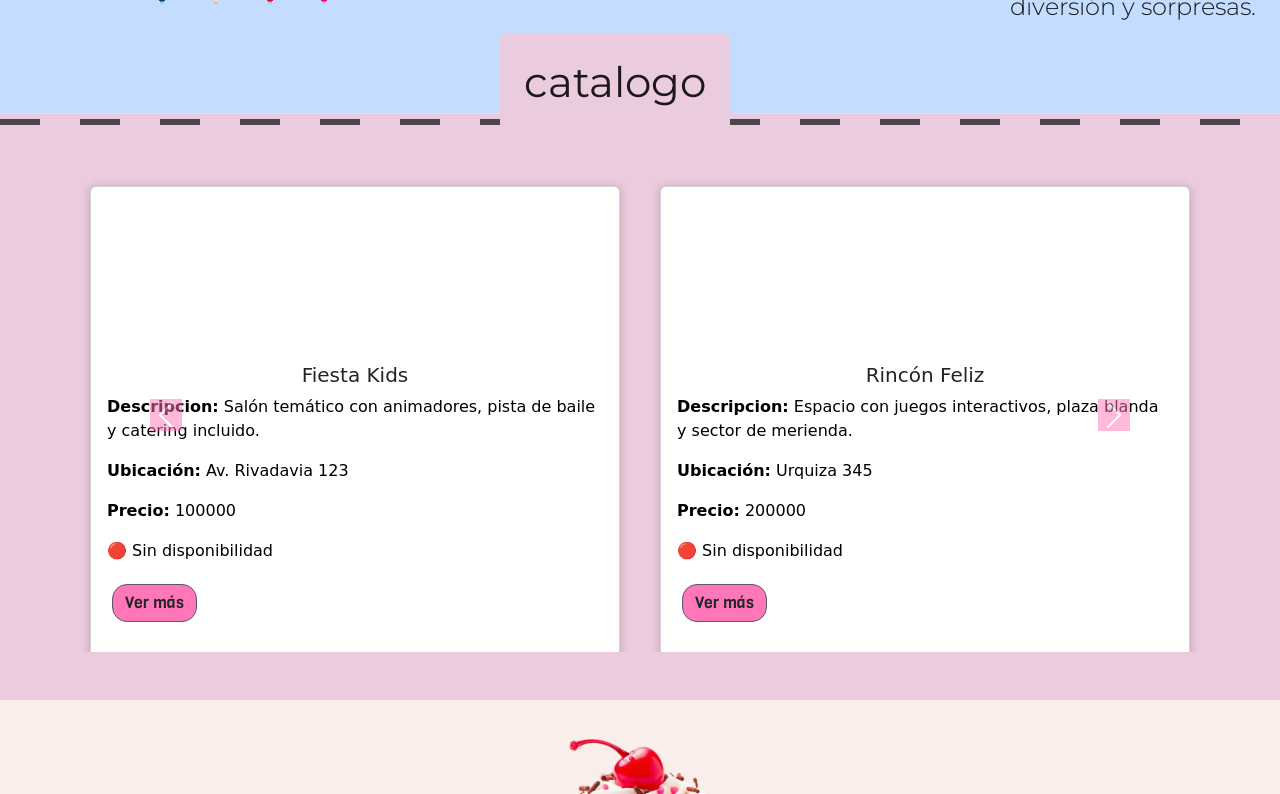
==== commit 764654d1: "changes front admin index" ====
--- a/index.html
+++ b/index.html
@@ -31,6 +31,9 @@
                   </li>
                   <li class="nav-item">
                     <a class="nav-link" href="./templates/contacto.html">Contacto</a>
+                  </li>
+                  <li class="nav-item" id="admin-nav-item" style="display: none;">
+                    <a class="nav-link" href="../templates/panel-admin.html">Panel Admin</a>
                   </li>
     
                 </ul>
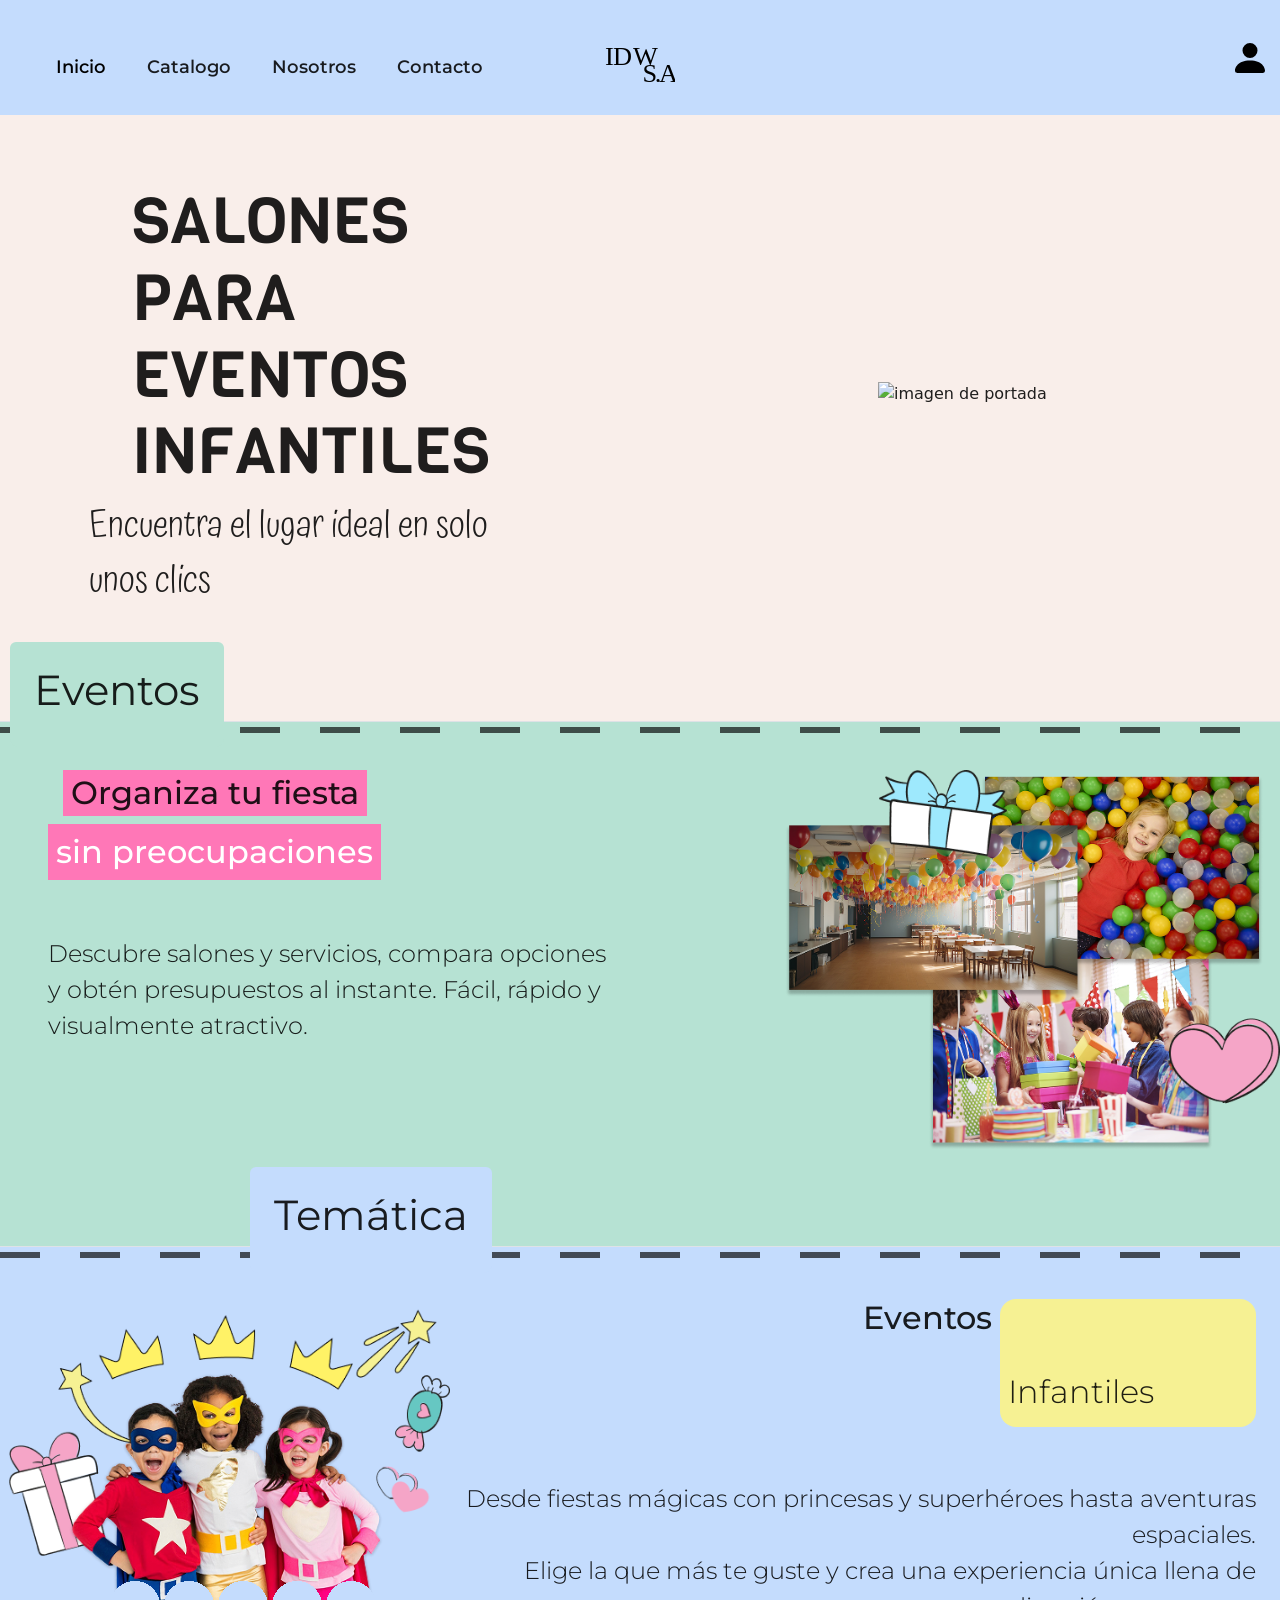
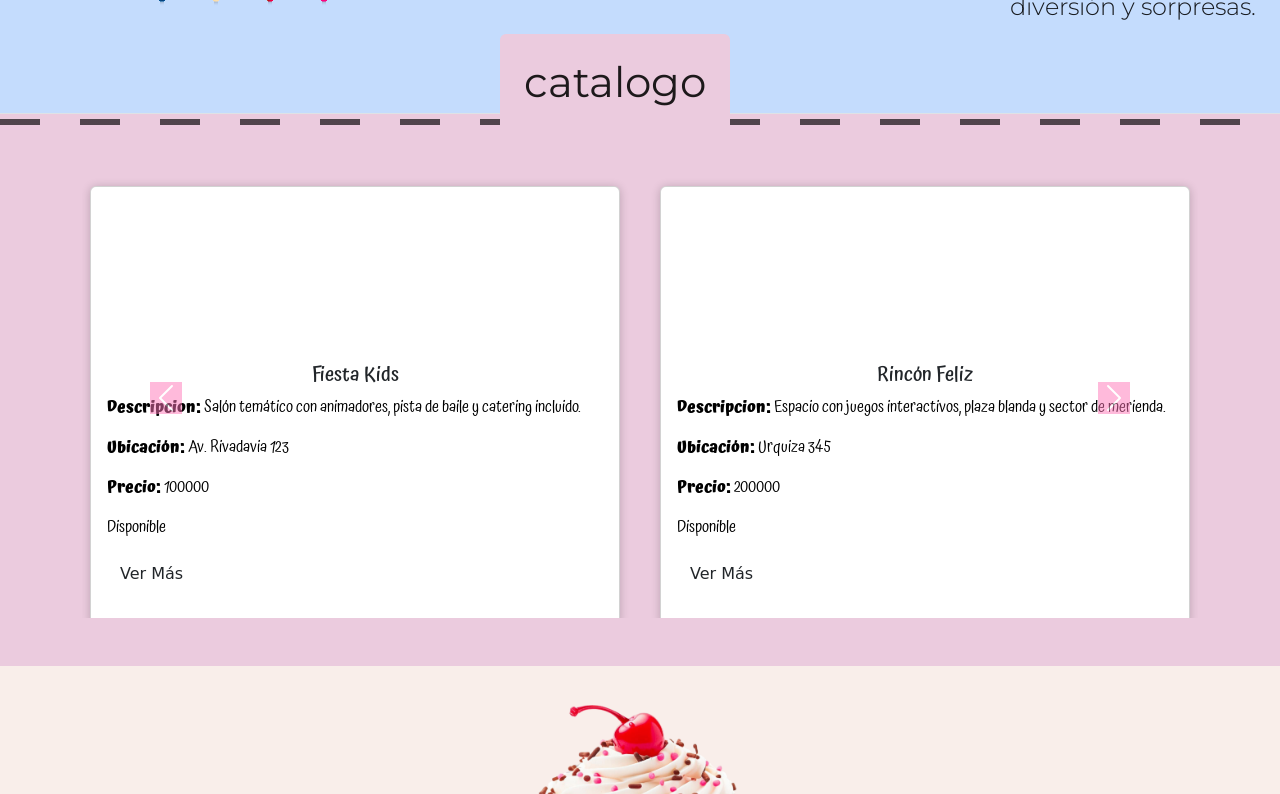
==== commit c31dfe40: "limpiando codigo Co-authored-by: Gabr!ela. <gabrielasan07@gmail.com> Co-authored-by: Santiago <Santi" ====
--- a/index.html
+++ b/index.html
@@ -35,6 +35,9 @@
                   <li class="nav-item" id="admin-nav-item" style="display: none;">
                     <a class="nav-link" href="../templates/panel-admin.html">Panel Admin</a>
                   </li>
+                  <li class="nav-item" id="nav-reservas" style="display: none;">
+                      <a class="nav-link" href="../templates/reserva.html">Reservas</a>
+                  </li>
     
                 </ul>
               </div>
@@ -45,11 +48,6 @@
           <div id="logoHeader" class="position-absolute top-50 start-50 translate-middle">
               <img src="./assets/icons/logo.svg" alt="logo de la empresa" class="logo">
           </div>
-          
-        <!-- Contenedor para el icono User -->
-        <!-- <div id="icon-container">
-            <a href="./templates/login.html"><img id="icono" src="/assets/icons/person-fill.svg" alt="Icono"></a>
-        </div> -->
 
           <div id="icon-container" class="d-flex align-items-center gap-2">
             <!-- Ícono que por defecto redirige a login -->
